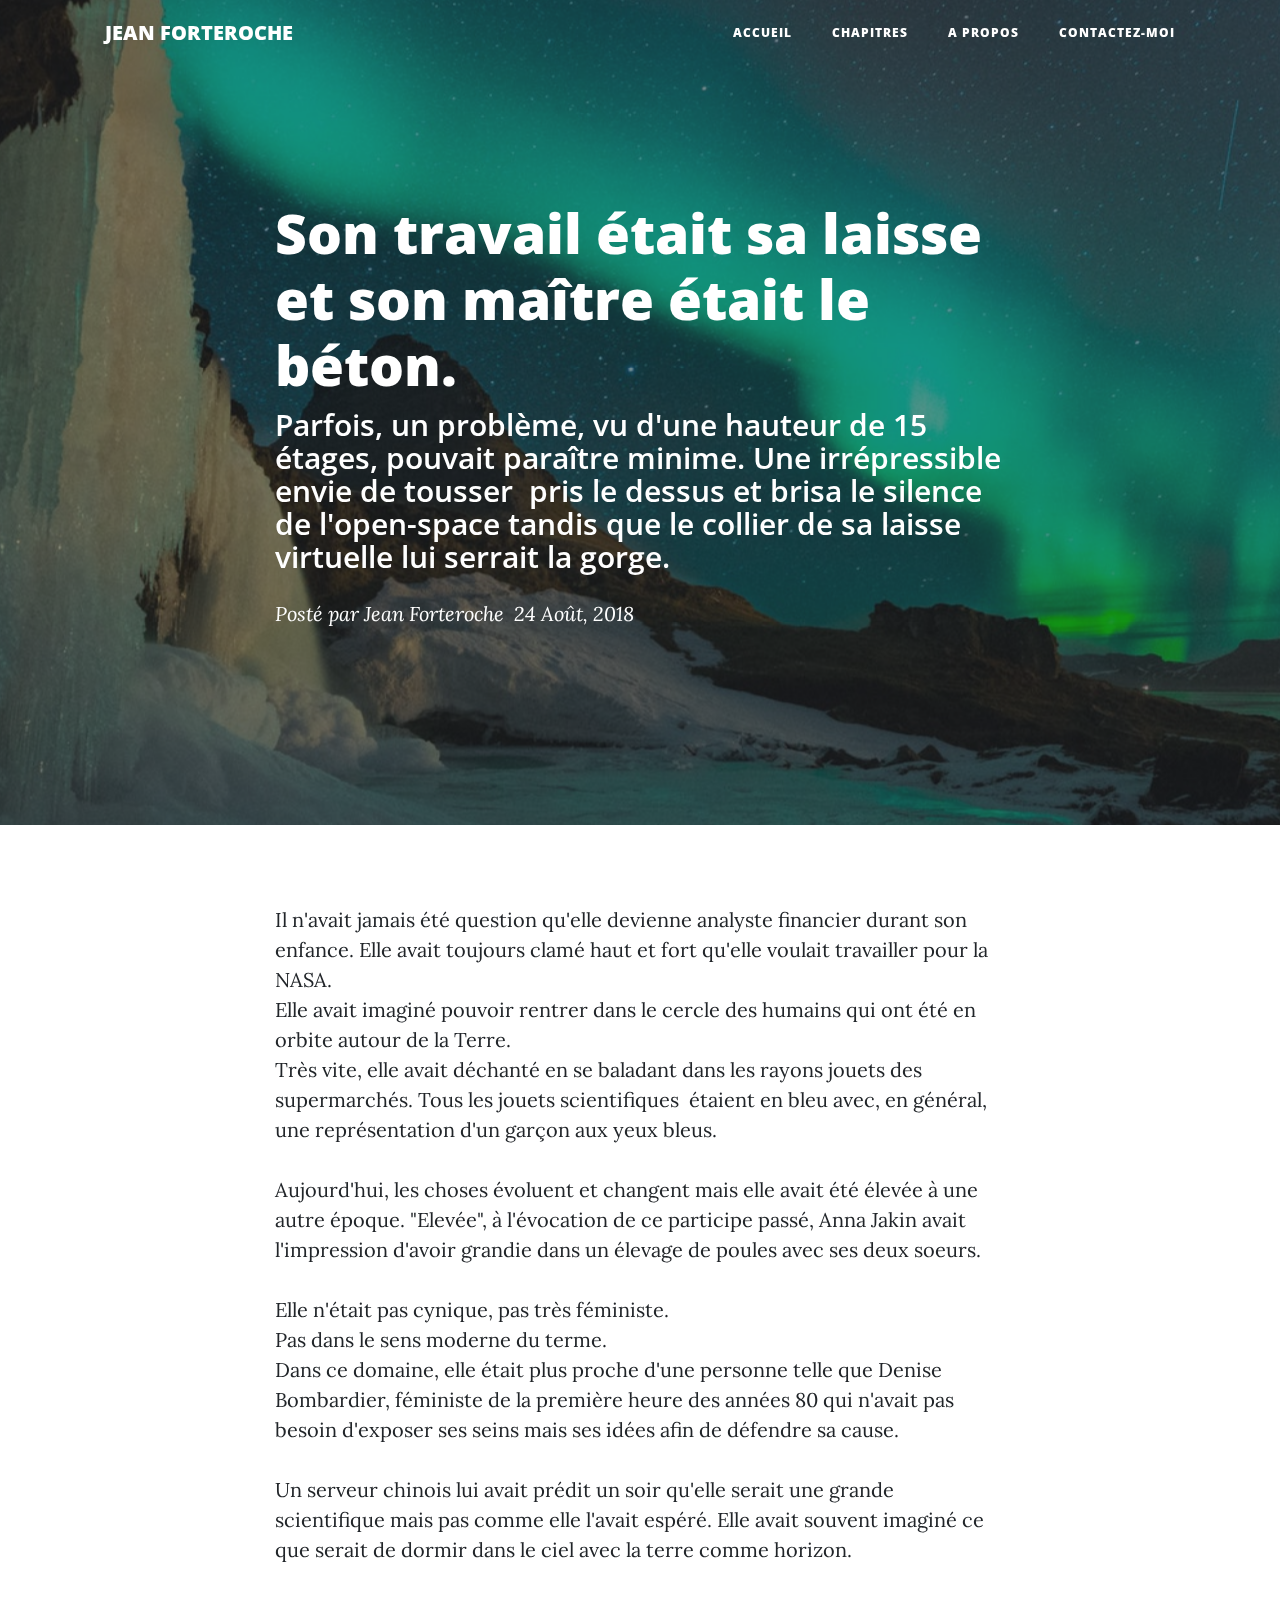
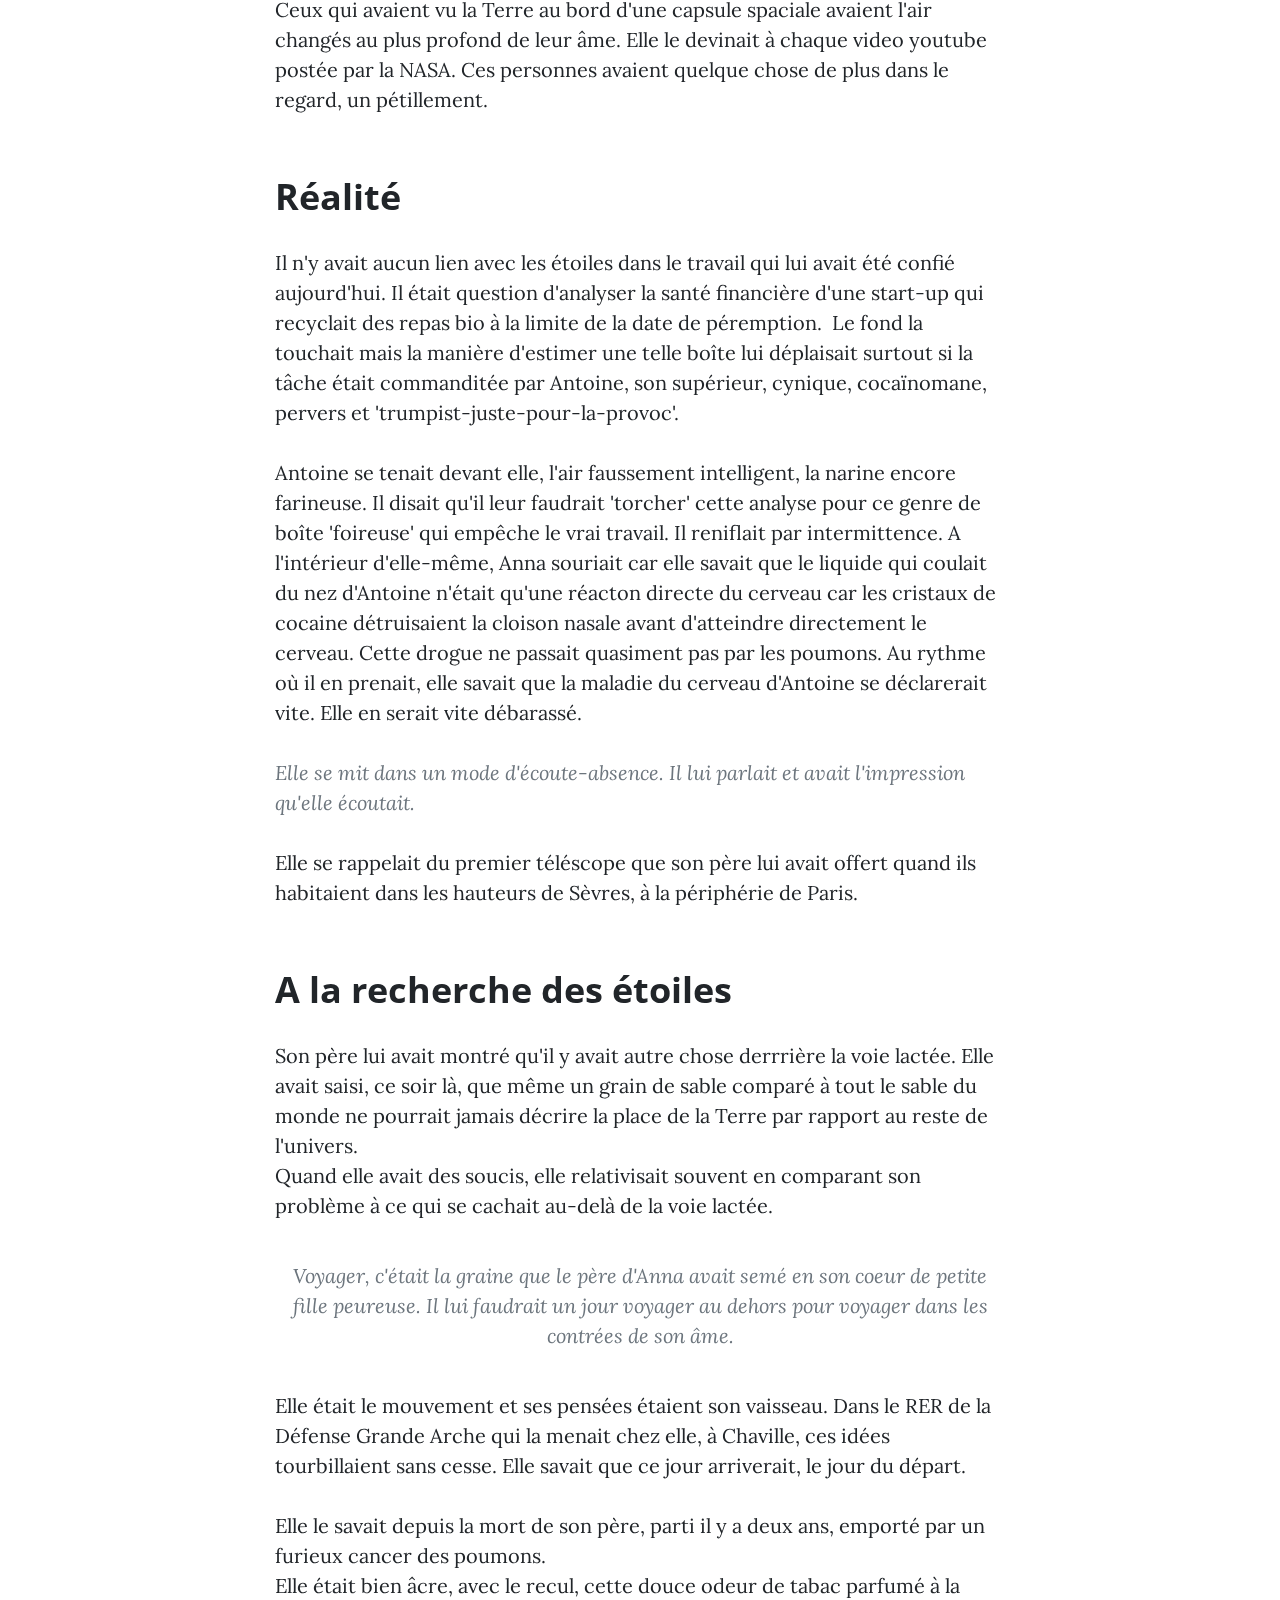
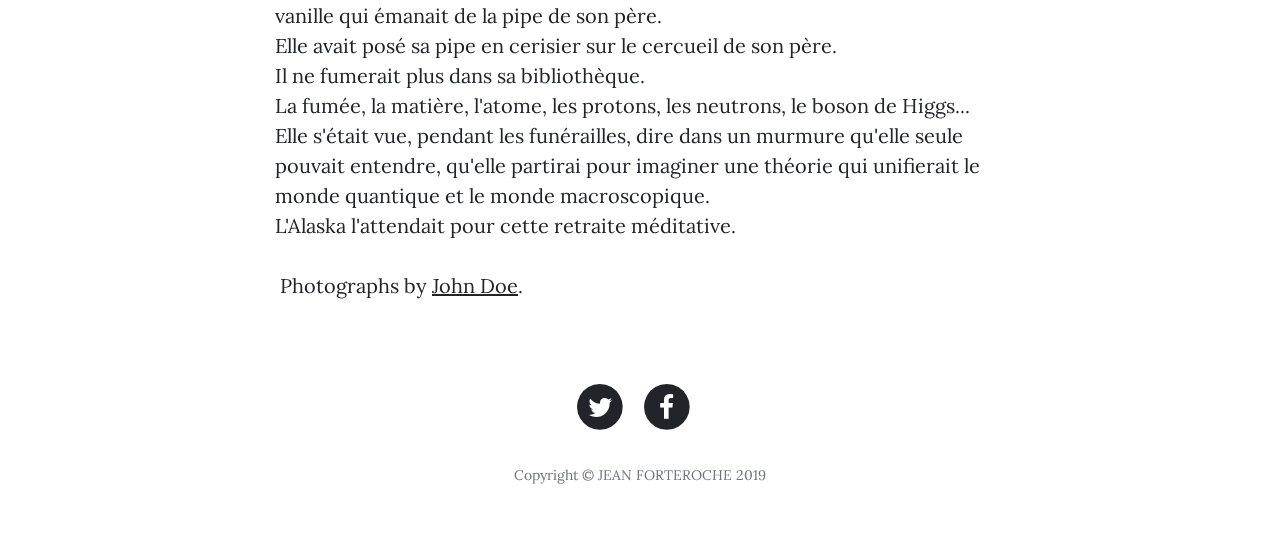
==== BOOTSTRAP_MODEL/post.html @ 6f4880ae "Bootstrap model added but to be erased after the website is done" ====
<!DOCTYPE html>
<html>

<head>
    <meta charset="utf-8">
    <meta name="viewport" content="width=device-width, initial-scale=1.0, shrink-to-fit=no">
    <title>Blog Post - JEAN FORTEROCHE</title>
    <meta name="description" content="UN BILLET POUR L'ALASKA">
    <link rel="stylesheet" href="assets/bootstrap/css/bootstrap.min.css?h=8cd53789ae899d702c5e5a23abe5b264">
    <link rel="stylesheet" href="https://fonts.googleapis.com/css?family=Open+Sans:300italic,400italic,600italic,700italic,800italic,400,300,600,700,800">
    <link rel="stylesheet" href="https://fonts.googleapis.com/css?family=Lora:400,700,400italic,700italic">
    <link rel="stylesheet" href="https://cdnjs.cloudflare.com/ajax/libs/font-awesome/4.7.0/css/font-awesome.min.css">
    <link rel="stylesheet" href="https://cdnjs.cloudflare.com/ajax/libs/animate.css/3.5.2/animate.min.css">
    <link rel="stylesheet" href="assets/css/addenda.css">

</head>

<body>
    <nav class="navbar navbar-light navbar-expand-lg fixed-top" id="mainNav">
        <div class="container"><a class="navbar-brand" href="index.html" data-bs-parallax-bg="true">JEAN FORTEROCHE</a><button class="navbar-toggler" data-toggle="collapse" data-target="#navbarResponsive" aria-controls="navbarResponsive" aria-expanded="false" aria-label="Toggle navigation"><i class="fa fa-bars"></i></button>
            <div
                class="collapse navbar-collapse" id="navbarResponsive">
                <ul class="nav navbar-nav ml-auto">
                    <li class="nav-item" role="presentation"><a class="nav-link" href="index.html" data-bs-hover-animate="pulse">ACCUEIL</a></li>
                    <li class="nav-item" role="presentation"><a class="nav-link" href="post.html" data-bs-hover-animate="pulse">CHAPITRES</a></li>
                    <li class="nav-item" role="presentation"><a class="nav-link" href="about.html" data-bs-hover-animate="pulse">A PROPOS</a></li>
                    <li class="nav-item" role="presentation"><a class="nav-link" href="contact.html" data-bs-hover-animate="pulse">CONTACTEZ-MOI</a></li>
                </ul>
        </div>
        </div>
    </nav>
    <header data-bs-parallax-bg="true" class="masthead" style="background-image:url('assets/img/iceNight.jpeg?h=ab3bdfa5b04e060b3f2f06aab7dfe0c8');">
        <div class="overlay"></div>
        <div class="container">
            <div class="row">
                <div class="col-md-10 col-lg-8 mx-auto">
                    <div class="post-heading">
                        <h1>Son travail était sa laisse et son maître était le béton.</h1>
                        <h2 class="subheading">Parfois, un problème, vu d'une hauteur de 15 étages, pouvait paraître minime.&nbsp;Une irrépressible envie de tousser &nbsp;pris le dessus et brisa le silence de l'open-space&nbsp;tandis que le collier de sa laisse virtuelle lui
                            serrait la gorge.</h2><span class="meta">Posté par Jean Forteroche&nbsp; 24 Août, 2018</span></div>
                </div>
            </div>
        </div>
    </header>
    <article>
        <div class="container">
            <div class="row">
                <div class="col-md-10 col-lg-8 mx-auto">
                    <p>Il n'avait jamais été question qu'elle devienne analyste financier durant son enfance. Elle avait toujours clamé haut et fort qu'elle voulait travailler pour la NASA.<br>Elle avait imaginé pouvoir rentrer dans le cercle des humains
                        qui ont été en orbite autour de la Terre.<br>Très vite, elle avait déchanté en se baladant dans les rayons jouets des supermarchés. Tous les jouets scientifiques &nbsp;étaient en bleu avec, en général, une représentation d'un garçon
                        aux yeux bleus.</p>
                    <p>Aujourd'hui, les choses évoluent et changent mais elle avait été élevée à une autre époque. "Elevée", à l'évocation de ce participe passé, Anna Jakin avait l'impression d'avoir grandie dans un élevage de poules avec ses deux soeurs.</p>
                    <p>Elle n'était pas cynique, pas très féministe.<br>Pas dans le sens moderne du terme.<br>Dans ce domaine, elle était plus proche d'une personne telle que Denise Bombardier, féministe de la première heure des années 80 qui n'avait pas
                        besoin d'exposer ses seins mais ses idées afin de défendre sa cause.</p>
                    <p>Un serveur chinois lui avait prédit un soir qu'elle serait une grande scientifique mais pas comme elle l'avait espéré. Elle avait souvent imaginé ce que serait de dormir dans le ciel avec la terre comme horizon.</p>
                    <p>Ceux qui avaient vu la Terre au bord d'une capsule spaciale avaient l'air changés au plus profond de leur âme. Elle le devinait à chaque video youtube postée par la NASA. Ces personnes avaient quelque chose de plus dans le regard,
                        un pétillement.<br></p>
                    <h2 class="section-heading">Réalité</h2>
                    <p>Il n'y avait aucun lien avec les étoiles dans le travail qui lui avait été confié aujourd'hui. Il était question d'analyser la santé financière d'une start-up qui recyclait des repas bio à la limite de la date de péremption. &nbsp;Le
                        fond la touchait mais la manière d'estimer une telle boîte lui déplaisait surtout si la tâche était commanditée par Antoine, son supérieur, cynique, cocaïnomane, pervers et 'trumpist-juste-pour-la-provoc'.</p>
                    <p>Antoine se tenait devant elle, l'air faussement intelligent, la narine encore farineuse. Il disait qu'il leur faudrait 'torcher' cette analyse pour ce genre de boîte 'foireuse' qui empêche le vrai travail. Il reniflait par intermittence.
                        A l'intérieur d'elle-même, Anna souriait car elle savait que le liquide qui coulait du nez d'Antoine n'était qu'une réacton directe du cerveau car les cristaux de cocaine détruisaient la cloison nasale avant d'atteindre directement
                        le cerveau. Cette drogue ne passait quasiment pas par les poumons. Au rythme où il en prenait, elle savait que la maladie du cerveau d'Antoine se déclarerait vite. Elle en serait vite débarassé.</p>
                    <blockquote class="blockquote">
                        <p class="mb-0">Elle se mit dans un mode d'écoute-absence. Il lui parlait et avait l'impression qu'elle écoutait.</p>
                    </blockquote>
                    <p>Elle se rappelait du premier téléscope que son père lui avait offert quand ils habitaient dans les hauteurs de Sèvres, à la périphérie de Paris.</p>
                    <h2 class="section-heading">A la recherche des étoiles</h2>
                    <p>Son père lui avait montré qu'il y avait autre chose derrrière la voie lactée. Elle avait saisi, ce soir là, que même un grain de sable comparé à tout le sable du monde ne pourrait jamais décrire la place de la Terre par rapport au
                        reste de l'univers.<br>Quand elle avait des soucis, elle relativisait souvent en comparant son problème à ce qui se cachait au-delà de la voie lactée.</p><a href="#"></a><span class="caption text-muted">Voyager, c'était la graine que le père d'Anna avait semé en son coeur de petite fille peureuse. Il lui faudrait un jour voyager au dehors pour voyager dans les contrées de son âme.</span>
                    <p>Elle était le mouvement et ses pensées étaient son vaisseau. Dans le RER de la Défense Grande Arche qui la menait chez elle, à Chaville, ces idées tourbillaient sans cesse. Elle savait que ce jour arriverait, le jour du départ.</p>
                    <p>Elle le savait depuis la mort de son père, parti il y a deux ans, emporté par un furieux cancer des poumons.<br>Elle était bien âcre, avec le recul, cette douce odeur de tabac parfumé à la vanille qui émanait de la pipe de son père.<br>Elle
                        avait posé sa pipe en cerisier sur le cercueil de son père.<br>Il ne fumerait plus dans sa bibliothèque.<br>La fumée, la matière, l'atome, les protons, les neutrons, le boson de Higgs...<br>Elle s'était vue, pendant les funérailles,
                        dire dans un murmure qu'elle seule pouvait entendre, qu'elle partirai pour imaginer une théorie qui unifierait le monde quantique et le monde macroscopique.<br>L'Alaska l'attendait pour cette retraite méditative.</p>
                    <p><span>&nbsp;Photographs by&nbsp;</span><a href="https://www.flickr.com/photos/nasacommons/">John Doe</a>.</p>
                </div>
            </div>
        </div>
    </article>
    <footer>
        <div class="container">
            <div class="row">
                <div class="col-md-10 col-lg-8 mx-auto">
                    <ul class="list-inline text-center">
                        <li class="list-inline-item"><span class="fa-stack fa-lg"><i class="fa fa-circle fa-stack-2x"></i><i class="fa fa-twitter fa-stack-1x fa-inverse"></i></span></li>
                        <li class="list-inline-item"><span class="fa-stack fa-lg"><i class="fa fa-circle fa-stack-2x"></i><i class="fa fa-facebook fa-stack-1x fa-inverse"></i></span></li>
                        <li class="list-inline-item"></li>
                    </ul>
                    <p class="text-muted copyright">Copyright&nbsp;©&nbsp;JEAN FORTEROCHE 2019</p>
                </div>
            </div>
        </div>
    </footer>
    <script src="https://cdnjs.cloudflare.com/ajax/libs/jquery/3.3.1/jquery.min.js"></script>
    <script src="https://cdnjs.cloudflare.com/ajax/libs/twitter-bootstrap/4.1.3/js/bootstrap.bundle.min.js"></script>
    <script src="assets/js/bs-animation.js?h=730593e5a081002cdbcf6670ff02d8f7"></script>
    <script src="assets/js/clean-blog.js?h=5c5da44b414001c67a91a5784fe4f011"></script>
</body>

</html>
---- BOOTSTRAP_MODEL/assets/css/addenda.css ----
#titreBlog {
  font-size: 2em;
}

.caption {
  font-size: 20px;
  font-weight: 100;
  font-style: italic;
  display: block;
  margin: 0;
  padding: 10px;
  text-align: center;
  border-bottom-right-radius: 5px;
  border-bottom-left-radius: 5px;
}
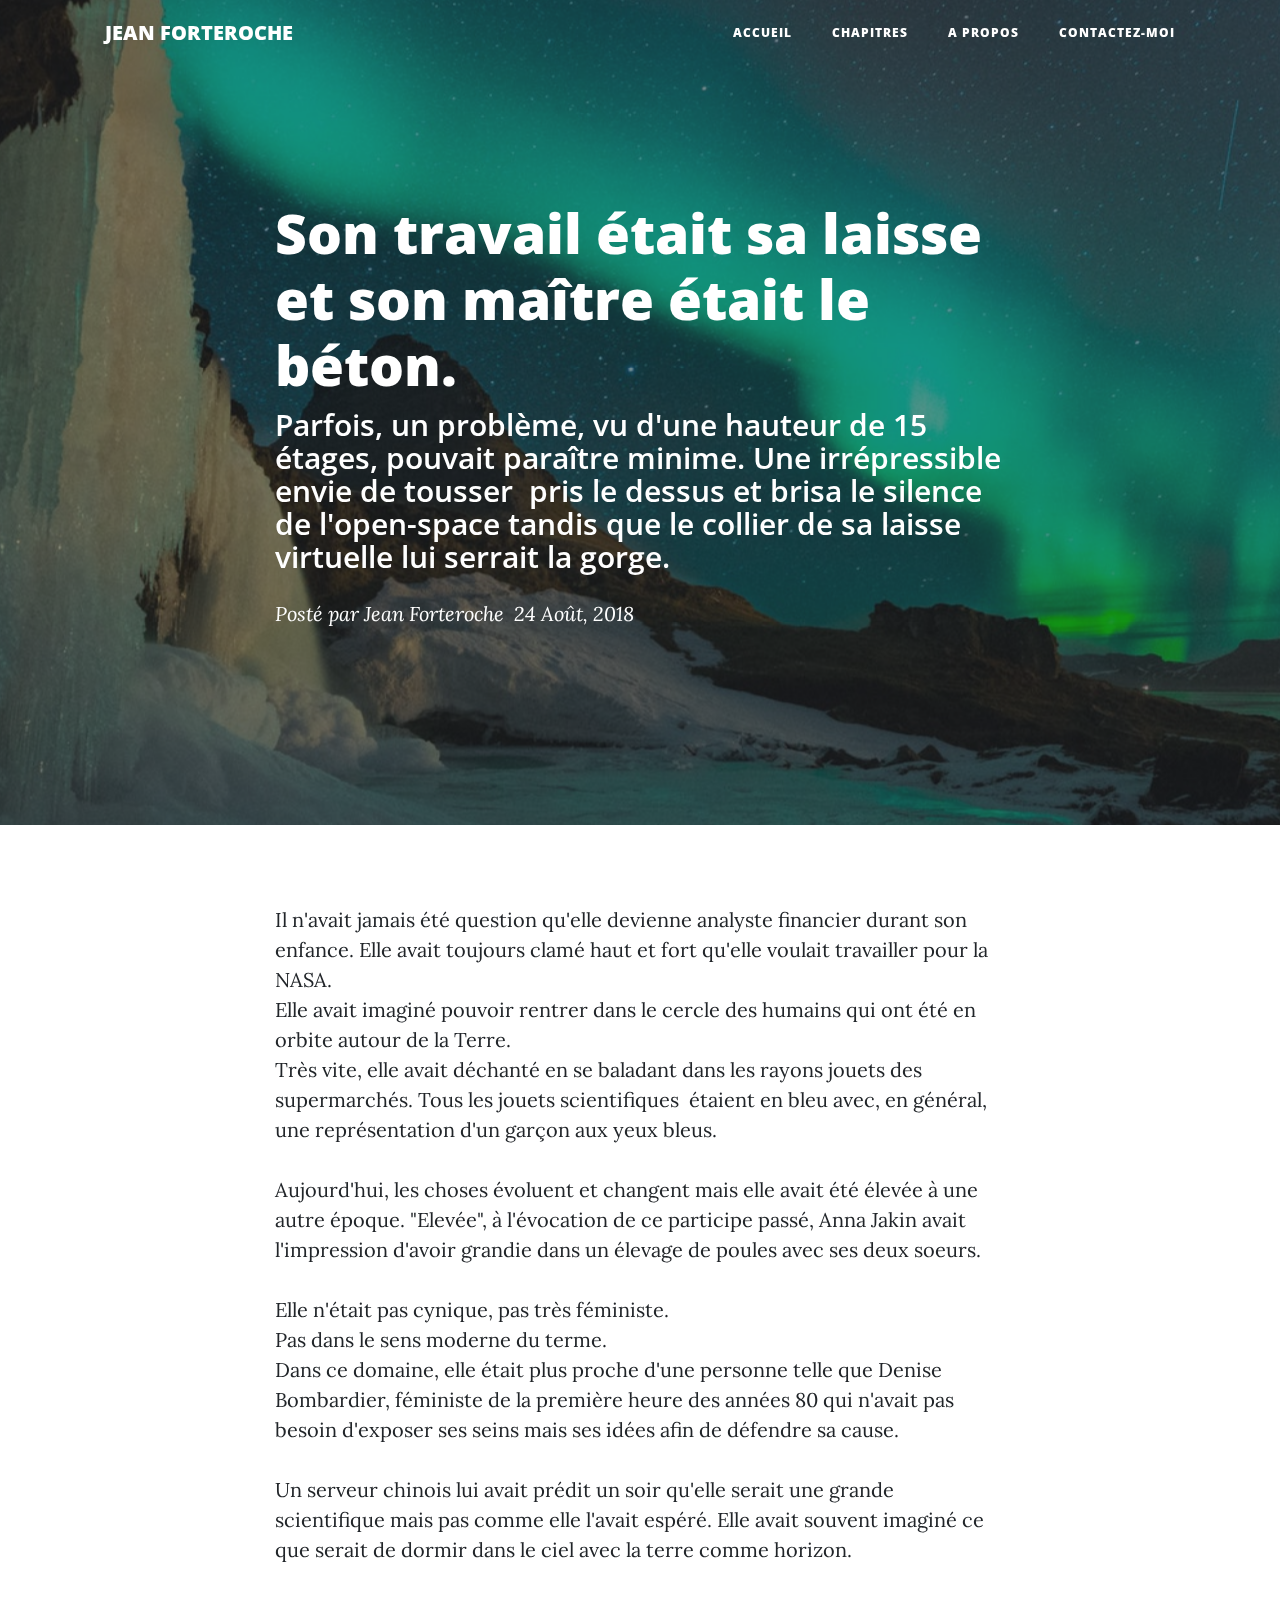
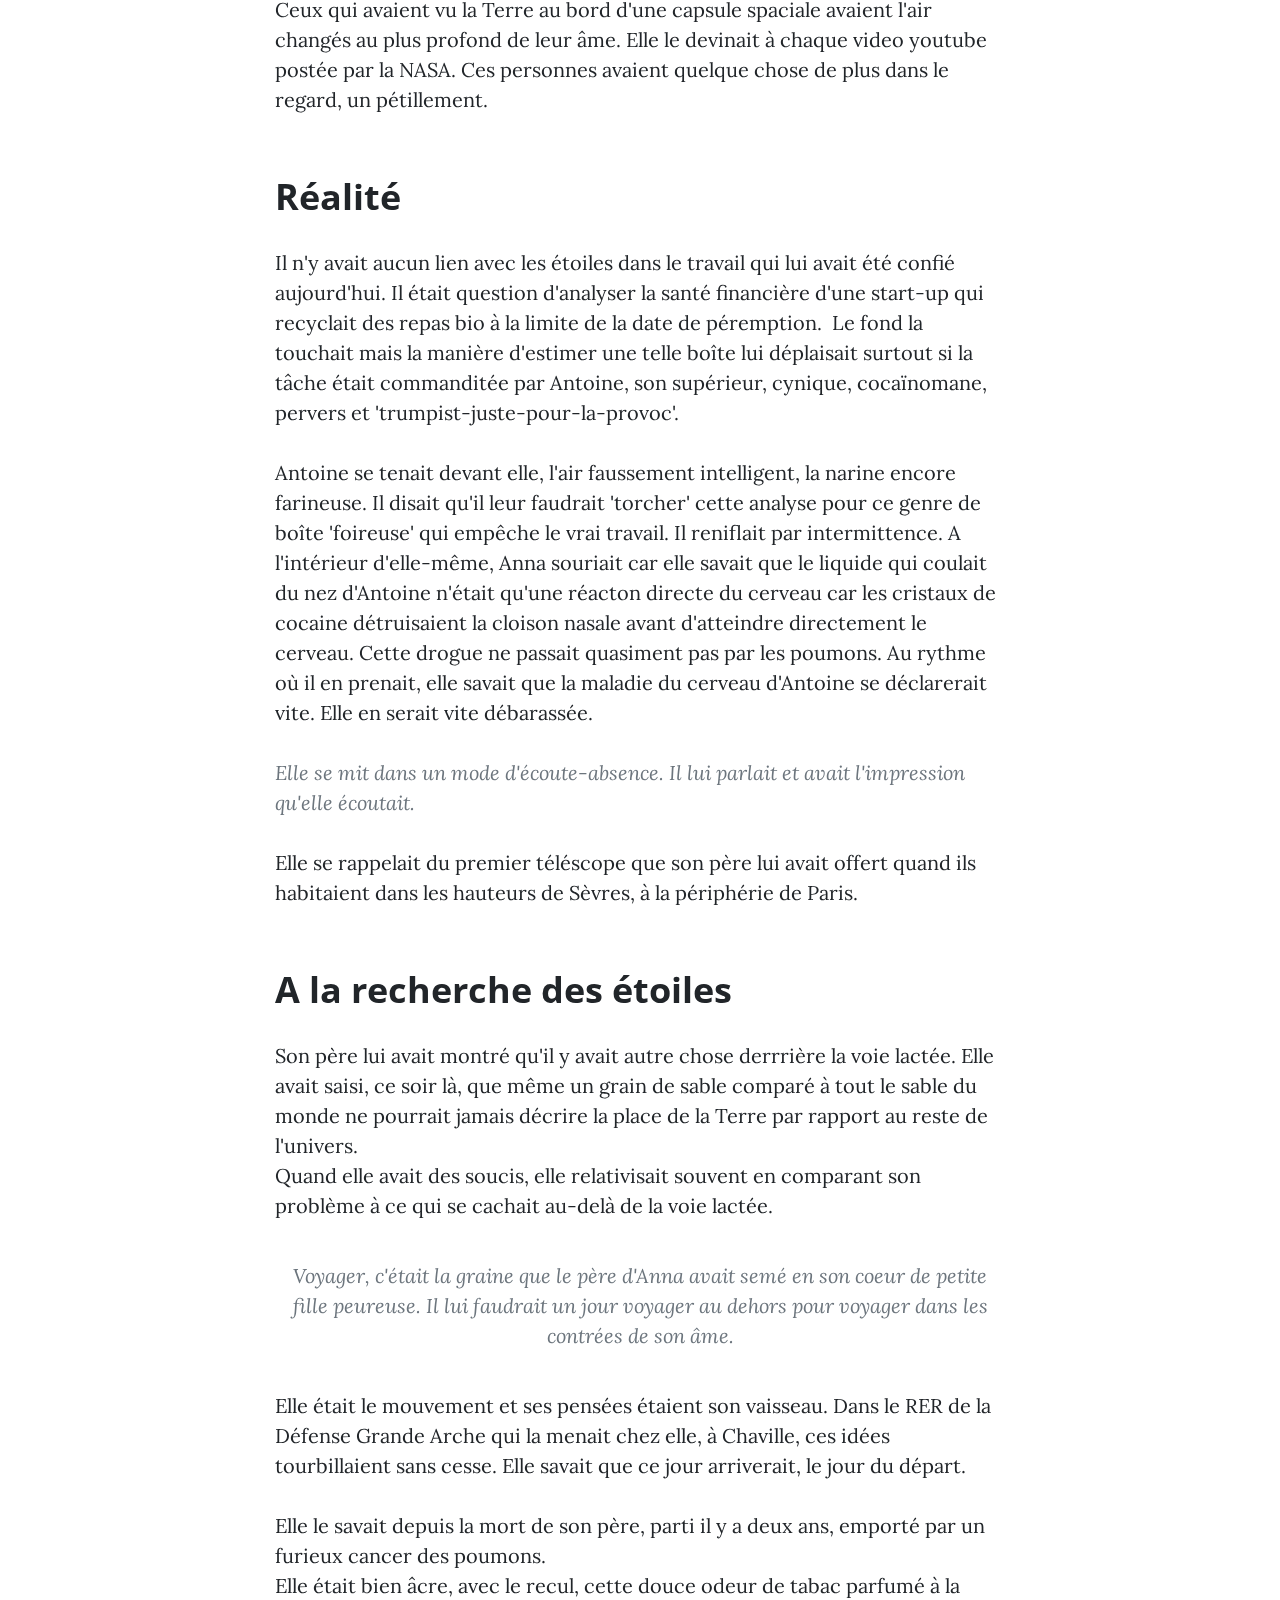
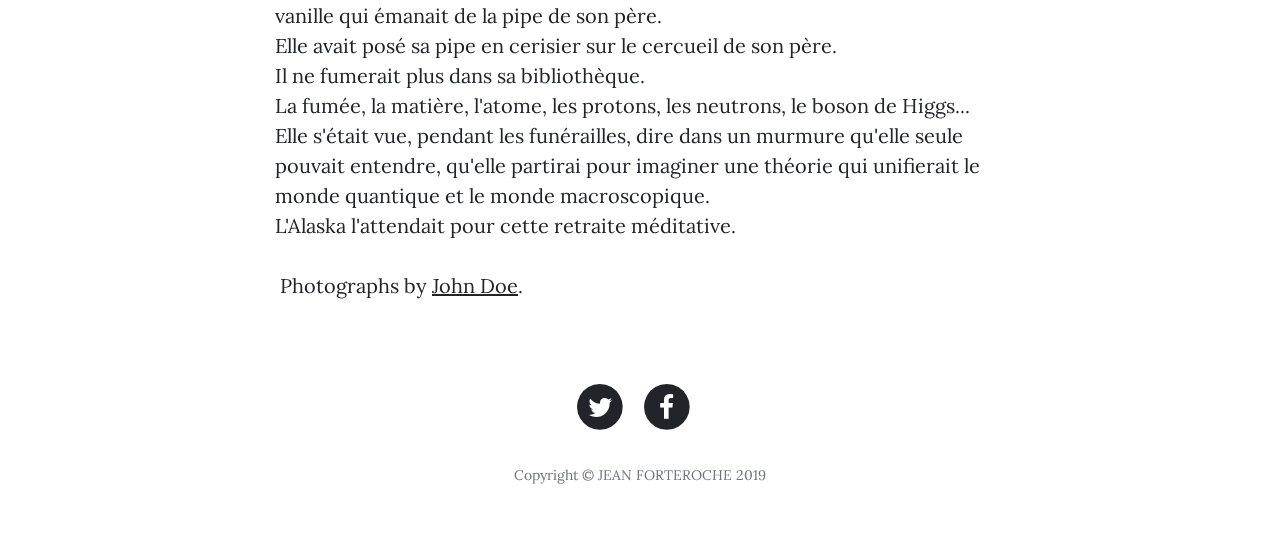
==== commit cf4634f0: "HOME ARTICLES ACTUALITES CONTACT included" ====
--- a/BOOTSTRAP_MODEL/post.html
+++ b/BOOTSTRAP_MODEL/post.html
@@ -60,7 +60,7 @@
                         fond la touchait mais la manière d'estimer une telle boîte lui déplaisait surtout si la tâche était commanditée par Antoine, son supérieur, cynique, cocaïnomane, pervers et 'trumpist-juste-pour-la-provoc'.</p>
                     <p>Antoine se tenait devant elle, l'air faussement intelligent, la narine encore farineuse. Il disait qu'il leur faudrait 'torcher' cette analyse pour ce genre de boîte 'foireuse' qui empêche le vrai travail. Il reniflait par intermittence.
                         A l'intérieur d'elle-même, Anna souriait car elle savait que le liquide qui coulait du nez d'Antoine n'était qu'une réacton directe du cerveau car les cristaux de cocaine détruisaient la cloison nasale avant d'atteindre directement
-                        le cerveau. Cette drogue ne passait quasiment pas par les poumons. Au rythme où il en prenait, elle savait que la maladie du cerveau d'Antoine se déclarerait vite. Elle en serait vite débarassé.</p>
+                        le cerveau. Cette drogue ne passait quasiment pas par les poumons. Au rythme où il en prenait, elle savait que la maladie du cerveau d'Antoine se déclarerait vite. Elle en serait vite débarassée.</p>
                     <blockquote class="blockquote">
                         <p class="mb-0">Elle se mit dans un mode d'écoute-absence. Il lui parlait et avait l'impression qu'elle écoutait.</p>
                     </blockquote>
